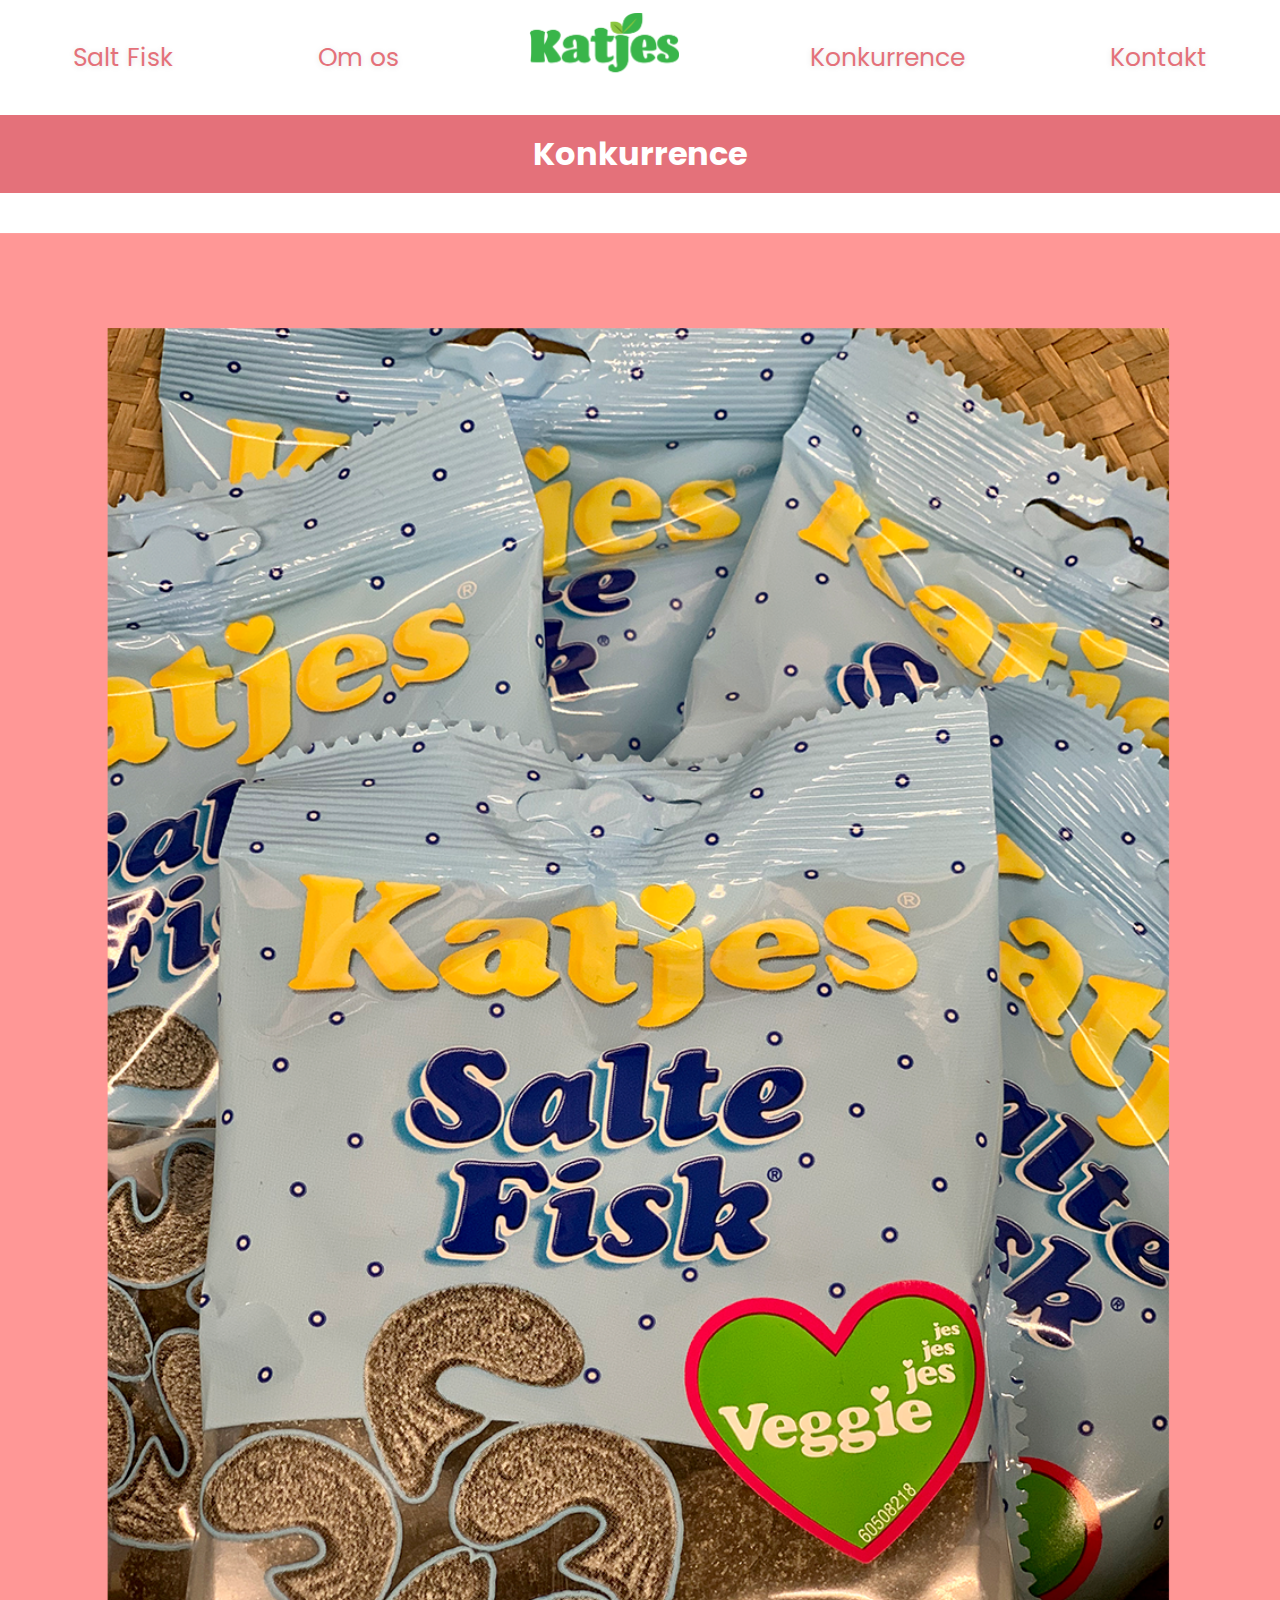
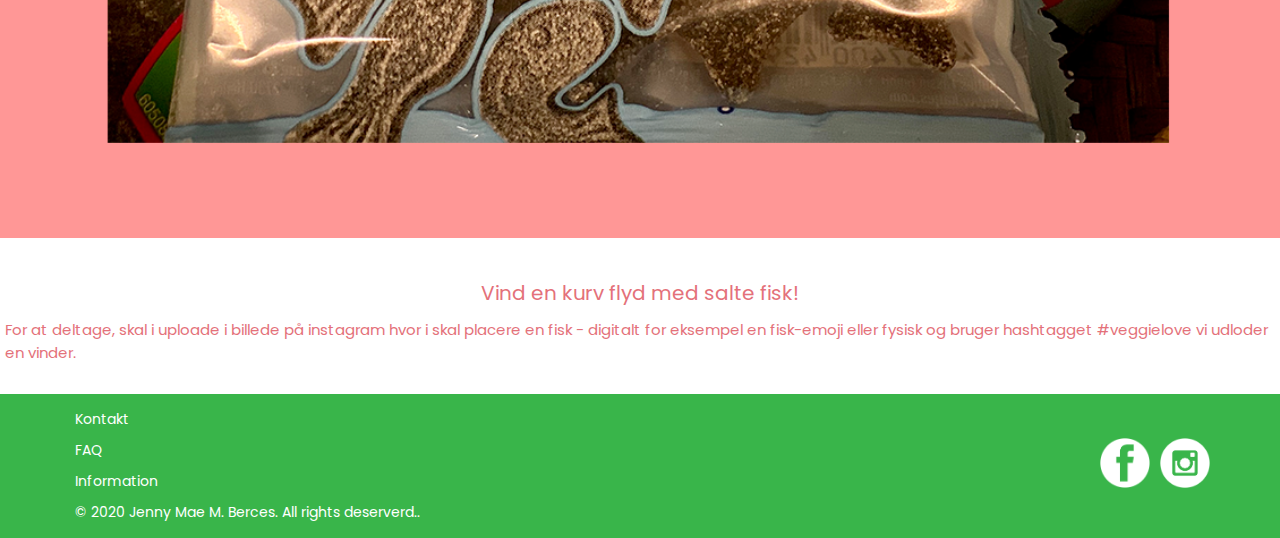
==== konkurrence.html @ 87a2160f "ændring i footer" ====
<!DOCTYPE html>
<html lang="da">
    <head>
        <meta charset="utf-8" />
        <title>Katjes Salt Fisk</title>
        <meta name="author" content="Mae" />
        <meta
            name="description"
            content="KATJES Salte Fisk Den originale lakrids fra Tyskland - salte fisk med salmiak. De er gluten og laktosefri!"
        />
        <meta name="viewport" content="width=device-width, initial-scale=1.0" />
        <link rel="stylesheet" href="/css/style.css" />
         <link
            href="https://fonts.googleapis.com/icon?family=Material+Icons"
            rel="stylesheet"
        />
        <link
            href="https://fonts.googleapis.com/css2?family=Poppins:ital,wght@0,100;0,200;0,300;0,400;0,500;0,600;0,700;0,800;0,900;1,100;1,200;1,300;1,400;1,500;1,600;1,700;1,800;1,900&display=swap"
            rel="stylesheet"
        />
    </head>
     <body>
        <header id="landingHeader">
            <!-- Navigationsmenu -->
            <nav id="menu">
                <a href="#nav-toggle" class="material-icons" id="closeNav">
                    close
                </a>
                <a id="logo" href="/">
                    <img
                        src="images/Katjes-1.png"
                        alt="Katjes Logo"
                    />
                </a>
                <ul id="menuPunkter">
                    <li>
                        <a href="/saltfisk.html"> Salt Fisk</a>
                    </li>
                    <li>
                        <a href="/om%20os.html"> Om os</a>
                    </li>
                    <li id="logoTopDesktop">
                        <a href="/">
                            <img
                                src="images/Katjes-1.png"
                                alt="Katjes Logo"
                            />
                        </a>
                    </li>
                    <li>
                        <a href="/konkurrence.html"> Konkurrence</a>
                    </li>
                    <li>
                        <a href="kontakt.html"> Kontakt</a>
                    </li>
                </ul>
            </nav>
            <a href="#menu" class="material-icons" id="openNav">
                menu
            </a>
            <a id="logoTop" href="/">
                <img
                    src="images/Katjes-1.png"
                    alt="Katjes Logo"
                />
            </a>
        </header>
         <main>
             <section id="indhold">
                <h1 id="contact">Konkurrence</h1>
                <img src="">
                 <img id="Konkurrence" src="/images/konkurrence2.png">
                 <p id="vind">Vind en kurv flyd med salte fisk!</p>
                 <p id= "foratdeltage">
For at deltage, skal i uploade i 
billede på instagram hvor i skal 
placere en fisk - digitalt for 
eksempel en fisk-emoji 
eller fysisk og bruger hashtagget 
#veggielove vi udloder en vinder.
</p>
        </section>
        </main>
         <footer>
            <div class="footer">
                <div id="textfooter">
                    <p>Kontakt</p>
                    <p>FAQ</p>
                    <p>Information</p>
                    <p> &#169; 2020 Jenny Mae M. Berces. All rights deserverd..</p>  
                </div>
                <div id="socialmedie">
                    <a class="icons" href="/">
                        <img src="/images/fb-white-kopi.png" alt="fb" />
                    </a>
                    <a class="icons" href="/">
                        <img src="/images/instagramwhite-kopi.png" alt="instagram" />
                    </a>
                </div>
            </div>
        </footer>
    </body>
</html>
---- css/style.css ----
/***********************************************/
/***************** tekst ***********************/

/*Jeg bruger font-face til at finde fontén på computeren*/
@font-face {
    font-family: 'Poppins', sans-serif;
   @import url('https://fonts.googleapis.com/css2?family=Poppins:ital,wght@0,100;0,200;0,300;0,400;0,500;0,600;0,700;0,800;0,900;1,100;1,200;1,300;1,400;1,500;1,600;1,700;1,800;1,900&display=swap');
}
/*Jeg giver en font til h1, h2 og h3*/
h1,
h2,
h3 {
    font-family: 'Poppins', sans-serif;
    color: white;
}

/*h1 er til banneret på hver side*/
h1 {
    background-color: #e4717a;
    width: 100%;
    text-align: center; /*Centerer teksten*/
    padding: 15px;
    margin: 0;
}

/*Jeg giver en font til body*/
body {
    font-family: 'Poppins', sans-serif;
    margin: 0;
}

/***********************************************/
/***************** Sidelayout ******************/

html {
    height: 100%;
}

body {
    min-height: 100%;
    display: flex;
    flex-direction: column;
}

main {
    flex: 1;
}

* {
    box-sizing: border-box;
}

/***********************************************/
/***************** mobil nav *******************/

/*Jeg bruger flex til at bestemme retningen for min navbar og centerer den derefter*/
#menu {
    /* placering af menu (Gør så vi kan placere navbaren i forhold til browser)*/
    position: fixed;
    top: 0;
    bottom: 0;
    left: -100%;
    width: 100%;
    background-color: white;
    padding-top: 60px;
    display: flex;
    flex-direction: column;
    align-items: center;
    /* vi løfter menuen over andet content*/
    z-index: 5;
    /* menubaren animeres ind*/
    transition: left 0.3s linear;

}

/*Denne style bliver brugt når der er #menu i url'en. Det bruger vi til at vise navbaren, når vi trykker på "åben navbar" ikonet*/
#menu:target {
    left: 0;
}

/*Jeg fjerner punkterne fra listen*/
#menuPunkter {
    list-style: none;
    padding: 0;
    margin-top: 30px;
    color: #e4717a;
    text-decoration: none;
    /*Flex bruges til at ligge links under hinanden og centere dem*/
    display: flex;
    flex-direction: column;
    align-items: center;
}

/*Jeg adskiller mine menupunkter lidt*/
#menuPunkter a {
    font-size: 25px;
    font-family: 'Poppins', sans-serif;
    display: block;
    margin: 10px;
    padding: 10px;
    /*Jeg fjerner stregen og ændre farven*/
    color: #e4717a;
    text-decoration: none;
    text-shadow: 0px 1px 6px #0000001d;
}

/***********************************************/
/************ mobil nav knapper ****************/

#closeNav,
#openNav {
    /*Gør så vi kan placere krydset i navbaren som vi vil*/
    position: absolute;
    top: 30px;
    text-decoration: none;
    font-size: 45px;
    color: black;
    
}

/*knapper til åben og luk af navbar*/
#closeNav {
    right: 40px;
   
}
#openNav {
    right: 40px;

}

/***********************************************/
/************ mobil nav logo *******************/

/*logoet i navbaren*/
#logo {
    width: 60%;
    display: block;
}

/*Jeg giver logoet 100% af forældrens 60%*/
#logo img {
    width: 100%;

}

/***********************************************/
/*************** mobil topbar ******************/

header {
    display: flex;
    justify-content: flex-start;
    background-color: white;
}

/*Tilpasning af logo i toppen på mobil*/
#logoTop,
#logoTopDesktop {
    /*Fordi der er et link sætter vi display block for at kunne bruge margin og width*/
    display: block;
    width: 45%;
    background-color: white;
    max-width: 200px;
    padding: 15px;
    margin: 5px;
    
}

#logoTop img,
#logoTopDesktop img {
    width: 100%;
}

#menuPunkter #logoTopDesktop {
    display: none;
}
/***********************************************/
/********* stylesheet for Om os **************/
. Værdier{
    display: flex;
    justify-content: space-around;
    width: 100%;
}
#værdierne{
    width: 100%;
    display: flex;
    align-items: center;
    flex-direction: column;
    justify-content: center;
    
}

#omos{
     display: flex;
    justify-content: center;
    font-size: 20px;
    color: #e4717a;
    margin-bottom: 30px;
}

/***********************************************/
/********* stylesheet for kontakt **************/

input[type="text"],
select,
textarea {
    width: 100%;
    padding: 12px;
    border: 1px solid #ccc;
    border-radius: 4px; /* Rounded borders */
    box-sizing: border-box; /* Make sure that padding and width stays in place */
    margin-top: 6px; /* Add a top margin */
    margin-bottom: 16px; /* Bottom margin */
    resize: vertical; /* Allow the user to vertically resize the textarea (not horizontally) */
    border-color: #39b54a;

}

#indhold {
    display: flex;
    flex-direction: column;
    align-items: center;
}
/* Style the submit button with a specific background color etc */
#contactButton {
    background-color: #e4717a;
    color: black;
    padding: 12px 20px;
    border: none;
    border-radius: 4px;
    cursor: pointer;
    margin-bottom: 10px;
}
#form {
    display: flex;
    flex-direction: column;
    align-items: center;
    width: 200px;
    margin-top: 40px;
}
label {
    color: black;
}

/***********************************************/
/************ mobil Landingpage ****************/

/*Jeg laver css specifikt til headeren på vores landingpage*/
#landingHeader {
    height: 115px;
}

#landingHeader #logoTop {
    /*Logoet ligges ud over header (en del af det ønskede design)*/
    position: absolute;  
}

#Saltefisk{
    width: 100%;
}
#mainlanding{
    position:relative;
    
}
#læsmere{
    position: absolute;
    bottom: 40px;
    left: 25%;
    color: white;
    font-size: 20px;
    width: 50%;
    text-align: center;
}
#deltageher{
    display: flex;
    color: #e4717a;
    justify-content: center;
    font-size: 20px;
    margin-bottom: 75px;
}

#landingpagekonkurrence{
    display: flex;
justify-content: center;
    font-size: 30px;
    color: #e4717a;
    margin-bottom: 30px;
        
}
#Vindkurv{
    display: flex;
    justify-content: center;
    font-size: 20px;
    color: #e4717a;
    margin-bottom: 30px;
}
/***********************************************/
/********** stylesheet for konkurrence **************/
#Konkurrence{
    width: 100%;
    margin-top: 40px;
    
}

#vind{
    margin-top: 40px;
    font-size: 20px;
    color: #e4717a;
}

#foratdeltage{
    display: flex;
    justify-content: center;
    font-size: 15px;
    color: #e4717a;
    margin-bottom: 30px;
}
/***********************************************/
/********** stylesheet for Salt fisk ***************/
#omos{
    width: 100%;
    margin-bottom: 30px;
}
#omsaltefisk{
    display: flex;
    justify-content: center;
    font-size: px;
    color: #e4717a;
    margin-bottom: 30px;
}
/***********************************************/
/********** stylesheet for footer **************/
.footer {
    background-color: #39b54a;
    padding: 10px 20px;
    text-align: left;
    background-size: 100%;
    justify-content: space-between;
    display: flex;
}

#textfooter {
    display: flex;
    flex-direction: column;
    color: white;
}

#socialmedie {
    display: flex;
    align-items: center;
}
.icons {
    width: 50px;
    display: block;
    margin-left: 10px;
}
.icons img {
    width: 100%;
}
p {
    margin: 5px;
    font-size: 14px;
}


/***********************************************/
/********* mediaquery til tablet ***************/

@media only screen and (min-width: 700px) {
   /*Jeg tilpasser landingpage til tablet*/
    #landingMain .subpages {
        flex-direction: row;
        justify-content: space-around;
        align-content: center;
        flex-wrap: wrap;
    }

    #landingMain .subpage {
        width: 40%;
        margin: 20px;
    }

    #landingMain .subpage:last-child {
        width: 90%;
    }

    #landingMain .subpages a {
        width: 100%;
    }

    .footer {
        padding-left: 70px;
        padding-right: 70px;
    }
    
       /*Jeg tilpasser kontakt til tablet*/
    input[type="text"],
select,
textarea {
    width: 200%;
    padding: 12px;
    border: 1px solid #ccc;
    border-radius: 4px; /* Rounded borders */
    box-sizing: border-box; /* Make sure that padding and width stays in place */
    margin-top: 6px; /* Add a top margin */
    margin-bottom: 16px; /* Bottom margin */
    resize: vertical; /* Allow the user to vertically resize the textarea (not horizontally) */
    border-color: #39b54a;
}

#indhold {
    display: flex;
    flex-direction: column;
    align-items: center;
}
/* Style the submit button with a specific background color etc */
#contactButton {
    background-color: #e4717a;
    color: black;
    padding: 12px 20px;
    border: none;
    border-radius: 4px;
    cursor: pointer;
    margin-bottom: 10px;
}
#form {
    display: flex;
    flex-direction: column;
    align-items: center;
    width: 150px;
    margin-top: 40px;
}
label {
    color: black;
}
    
    
    
    
}

/***********************************************/
/********* mediaquery til web ******************/

@media only screen and (min-width: 1200px) {
    /*Jeg tilpasser naven til tablet*/
    #closeNav,
    #openNav,
    #logo,
    #logoTop {
        /*Disse funktioner vil vi ikke vise*/
        display: none;
    }
    
    #menuPunkter #logoTopDesktop {
        display: block;
        padding: 0;
        width: 150px;
       
    }

    #menuPunkter #logoTopDesktop a {
        display: block;
        margin: 0;
        padding: 0;
    }

    #menu {
        position: relative;
        left: 0;
        padding: 0;
        height: 100%;
    }

    #menuPunkter {
        width: 100%;
        height: 100%;
        align-items: center;
        justify-content: space-around;
        flex-direction: row;
        margin: 0;
    }

    #menuPunkter a {
        color: #e4717a;
    }
    
    /*Jeg tilpasser footer til web*/

    #socialmedie {
        padding-left: 250px;
    }

   /*Jeg tilpasser kontakt til web*/
    input[type="text"],
select,
textarea {
    width: 200%;
    padding: 12px;
    border: 1px solid #ccc;
    border-radius: 4px; /* Rounded borders */
    box-sizing: border-box; /* Make sure that padding and width stays in place */
    margin-top: 6px; /* Add a top margin */
    margin-bottom: 16px; /* Bottom margin */
    resize: vertical; /* Allow the user to vertically resize the textarea (not horizontally) */
    border-color: #39b54a;
}

#indhold {
    display: flex;
    flex-direction: column;
    align-items: center;
}
/* Style the submit button with a specific background color etc */
#contactButton {
    background-color: #e4717a;
    color: black;
    padding: 12px 20px;
    border: none;
    border-radius: 4px;
    cursor: pointer;
    margin-bottom: 10px;
}
#form {
    display: flex;
    flex-direction: column;
    align-items: center;
    width: 150px;
    margin-top: 40px;
}
label {
    color: black;
}
    
}
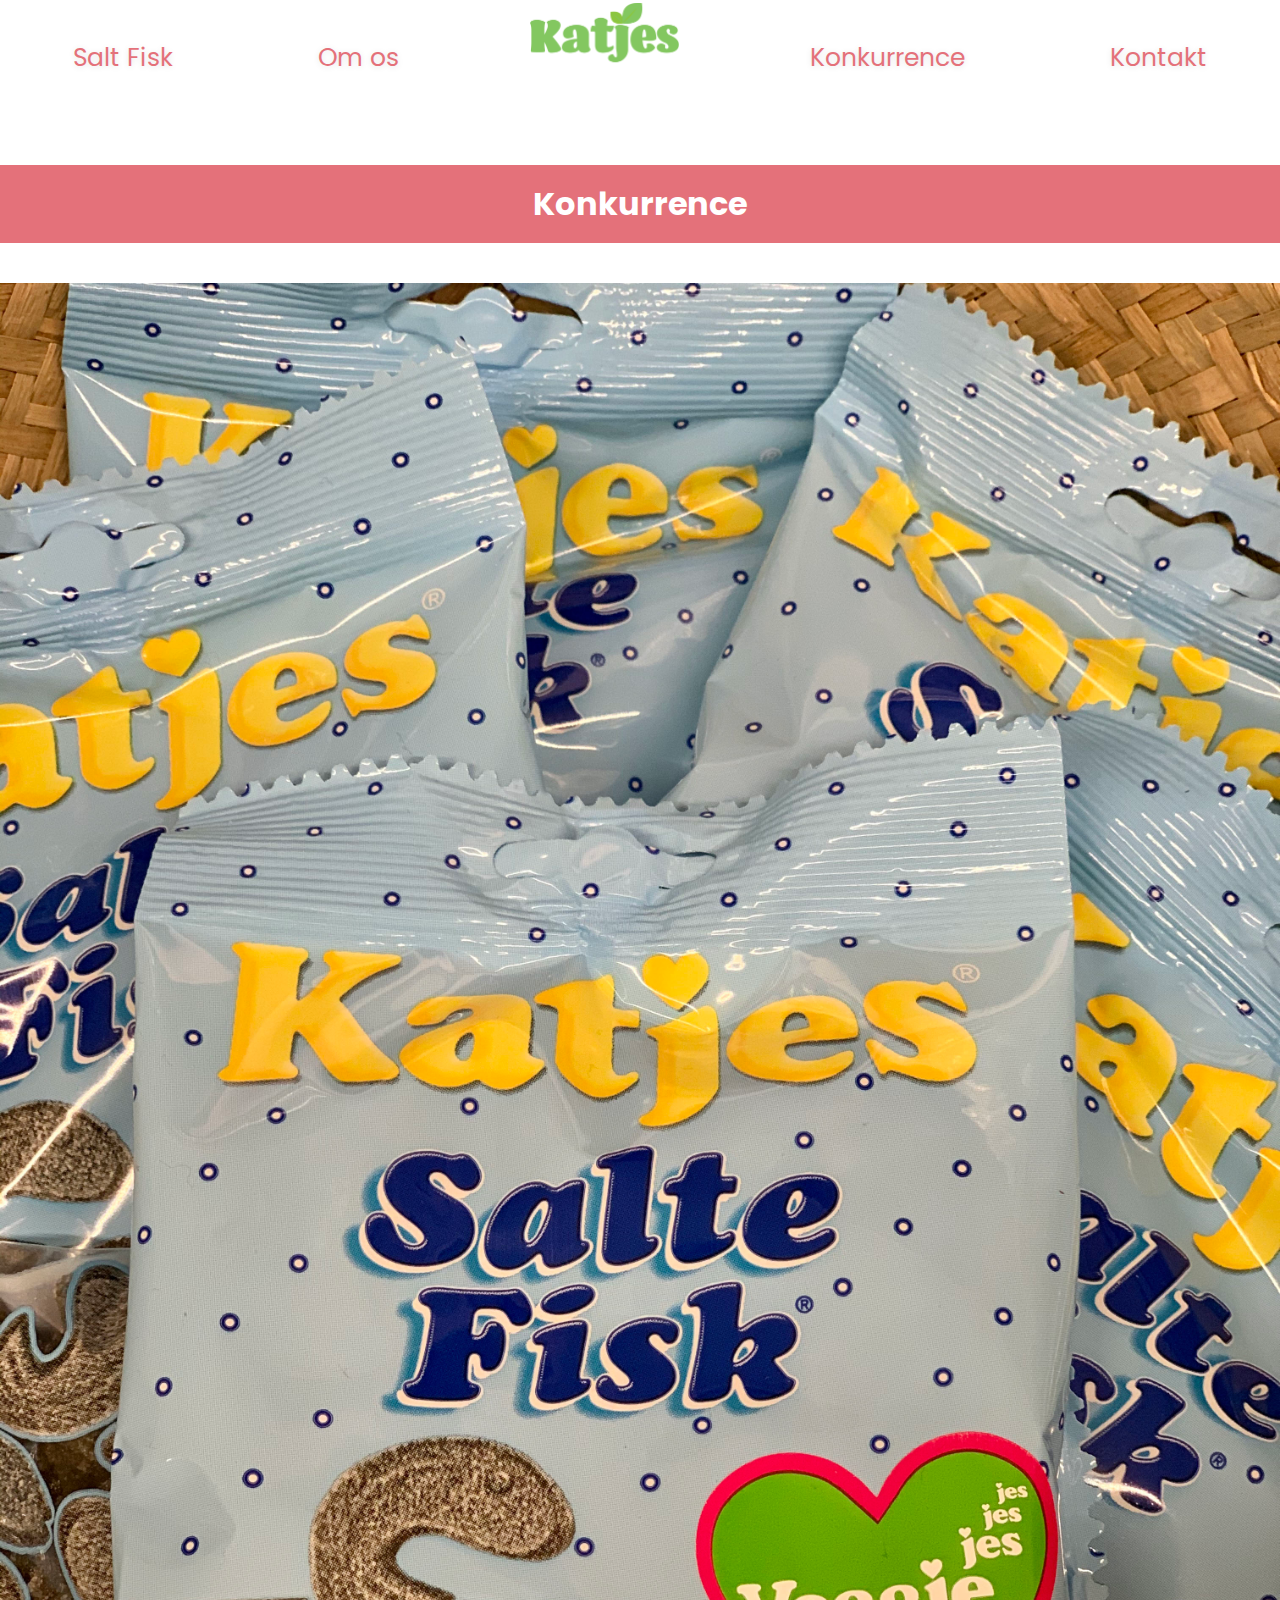
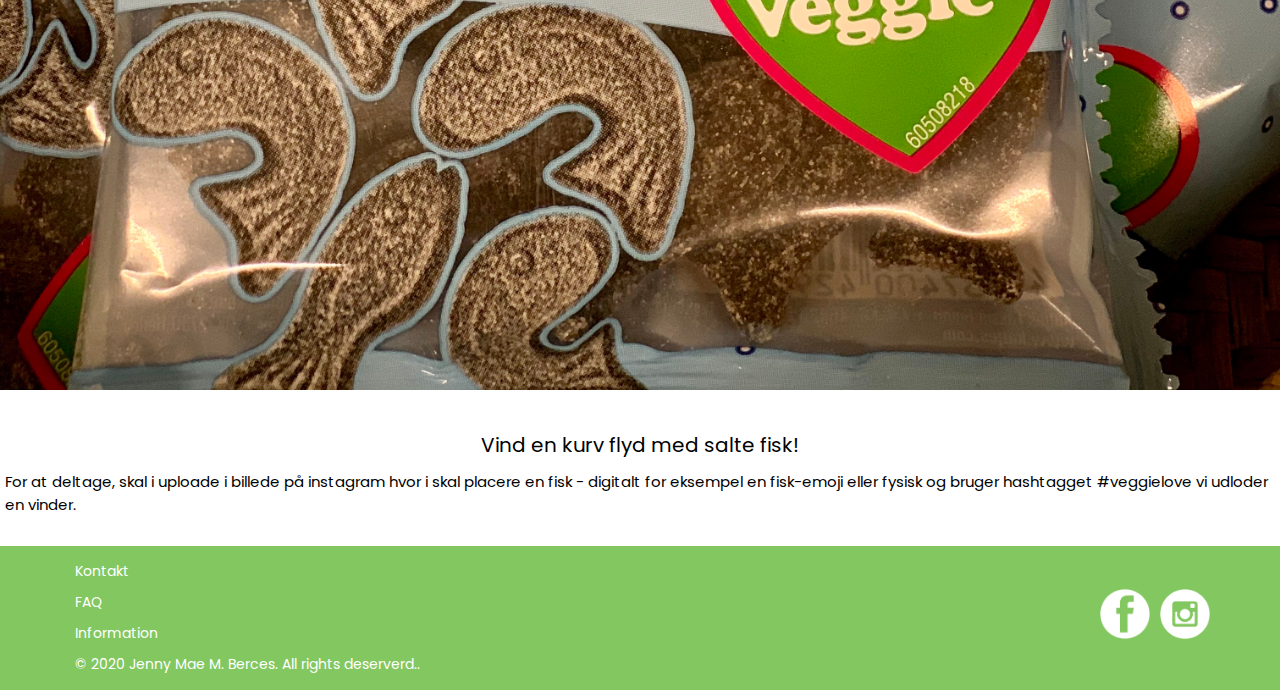
==== commit 2f363db5: "Image og footer skiftet farve" ====
--- a/konkurrence.html
+++ b/konkurrence.html
@@ -28,7 +28,7 @@
                 </a>
                 <a id="logo" href="/">
                     <img
-                        src="images/Katjes-1.png"
+                        src="images/Katjes-2.png"
                         alt="Katjes Logo"
                     />
                 </a>
@@ -42,7 +42,7 @@
                     <li id="logoTopDesktop">
                         <a href="/">
                             <img
-                                src="images/Katjes-1.png"
+                                src="images/Katjes-2.png"
                                 alt="Katjes Logo"
                             />
                         </a>
@@ -60,7 +60,7 @@
             </a>
             <a id="logoTop" href="/">
                 <img
-                    src="images/Katjes-1.png"
+                    src="images/Katjes-2.png"
                     alt="Katjes Logo"
                 />
             </a>
@@ -69,7 +69,7 @@
              <section id="indhold">
                 <h1 id="contact">Konkurrence</h1>
                 <img src="">
-                 <img id="Konkurrence" src="/images/konkurrence2.png">
+                 <img id="Konkurrence" src="/images/IMG_2195.jpg">
                  <p id="vind">Vind en kurv flyd med salte fisk!</p>
                  <p id= "foratdeltage">
 For at deltage, skal i uploade i 
--- a/css/style.css
+++ b/css/style.css
@@ -180,7 +180,7 @@
     justify-content: space-around;
     width: 100%;
 }
-#værdierne{
+#værdierne img{
     width: 100%;
     display: flex;
     align-items: center;
@@ -193,7 +193,7 @@
      display: flex;
     justify-content: center;
     font-size: 20px;
-    color: #e4717a;
+    color: black;
     margin-bottom: 30px;
 }
 
@@ -211,7 +211,7 @@
     margin-top: 6px; /* Add a top margin */
     margin-bottom: 16px; /* Bottom margin */
     resize: vertical; /* Allow the user to vertically resize the textarea (not horizontally) */
-    border-color: #39b54a;
+    border-color: #83c760;
 
 }
 
@@ -223,7 +223,7 @@
 /* Style the submit button with a specific background color etc */
 #contactButton {
     background-color: #e4717a;
-    color: black;
+    color: white;
     padding: 12px 20px;
     border: none;
     border-radius: 4px;
@@ -254,7 +254,7 @@
     position: absolute;  
 }
 
-#Saltefisk{
+#Saltefiskmobil{
     width: 100%;
 }
 #mainlanding{
@@ -272,17 +272,18 @@
 }
 #deltageher{
     display: flex;
-    color: #e4717a;
+    color: black;
     justify-content: center;
     font-size: 20px;
     margin-bottom: 75px;
+    
 }
 
 #landingpagekonkurrence{
     display: flex;
 justify-content: center;
     font-size: 30px;
-    color: #e4717a;
+    color: black;
     margin-bottom: 30px;
         
 }
@@ -290,9 +291,13 @@
     display: flex;
     justify-content: center;
     font-size: 20px;
-    color: #e4717a;
+    color: black;
     margin-bottom: 30px;
 }
+#saltefiskweb{
+       display: none;
+    } 
+
 /***********************************************/
 /********** stylesheet for konkurrence **************/
 #Konkurrence{
@@ -304,14 +309,14 @@
 #vind{
     margin-top: 40px;
     font-size: 20px;
-    color: #e4717a;
+    color: black;
 }
 
 #foratdeltage{
     display: flex;
     justify-content: center;
     font-size: 15px;
-    color: #e4717a;
+    color: black;
     margin-bottom: 30px;
 }
 /***********************************************/
@@ -324,13 +329,13 @@
     display: flex;
     justify-content: center;
     font-size: px;
-    color: #e4717a;
+    color: black;
     margin-bottom: 30px;
 }
 /***********************************************/
 /********** stylesheet for footer **************/
 .footer {
-    background-color: #39b54a;
+    background-color: #83c760;
     padding: 10px 20px;
     text-align: left;
     background-size: 100%;
@@ -411,6 +416,16 @@
     display: flex;
     flex-direction: column;
     align-items: center;
+    
+}
+    
+/*h1 er til banneret på hver side*/
+h1 {
+    background-color: #e4717a;
+    width: 100%;
+    text-align: center; /*Centerer teksten*/
+    padding: 15px;
+    margin-top: 50px;
 }
 /* Style the submit button with a specific background color etc */
 #contactButton {
@@ -433,7 +448,9 @@
     color: black;
 }
     
-    
+   #saltefiskweb{
+       display: none;
+    } 
     
     
 }
@@ -502,7 +519,7 @@
     margin-top: 6px; /* Add a top margin */
     margin-bottom: 16px; /* Bottom margin */
     resize: vertical; /* Allow the user to vertically resize the textarea (not horizontally) */
-    border-color: #39b54a;
+    border-color: #83c760;
 }
 
 #indhold {
@@ -513,7 +530,7 @@
 /* Style the submit button with a specific background color etc */
 #contactButton {
     background-color: #e4717a;
-    color: black;
+    color: white;
     padding: 12px 20px;
     border: none;
     border-radius: 4px;
@@ -530,5 +547,23 @@
 label {
     color: black;
 }
-    
+    /* Jeg tipasse landpage img ind*/
+    #Saltefiskmobil{
+        display: none; 
+    }
+    
+    #saltefiskweb{
+        display: flex;
+        width: 100%;
+        margin-top: 50px;
+    }
+    
+    
+#logoTop img,
+#logoTopDesktop img {
+    width: 100%;
+    margin-bottom: 50px;
+    margin-top: 30px;
+}
+
 }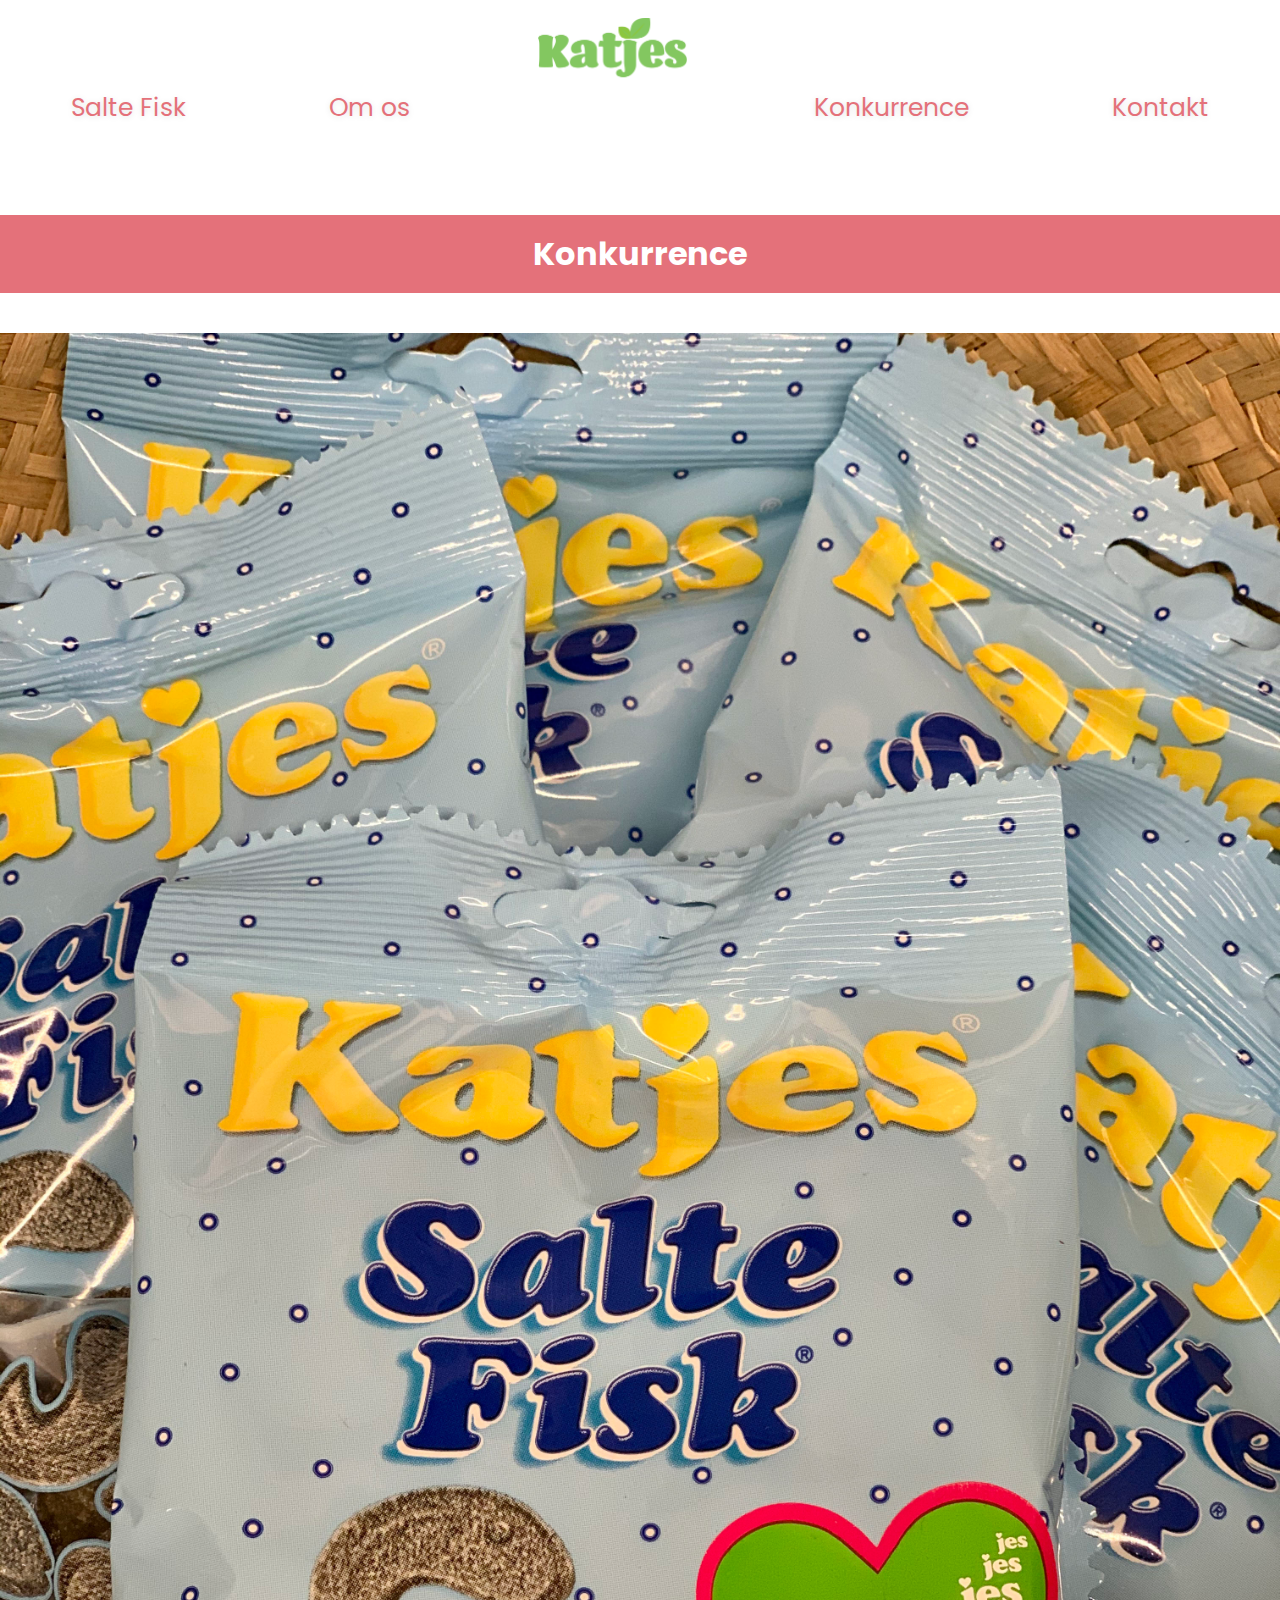
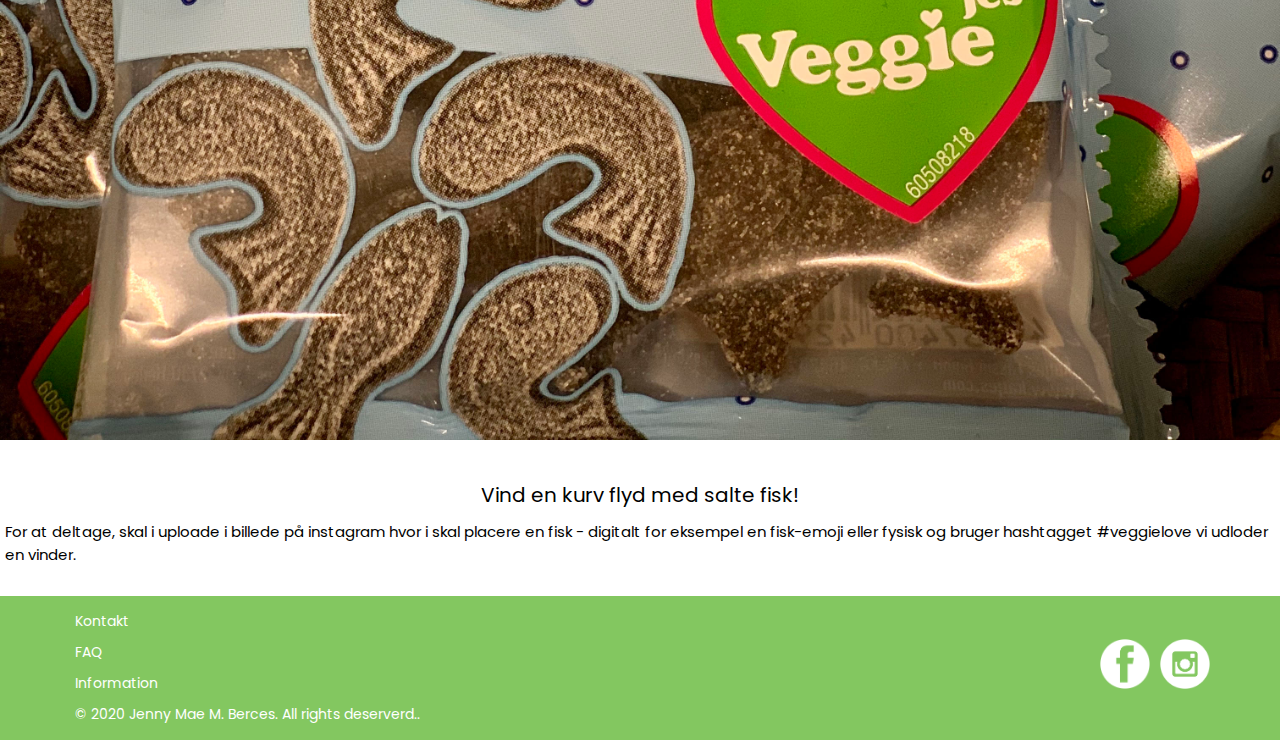
==== commit ac81b7e4: "opdate" ====
--- a/konkurrence.html
+++ b/konkurrence.html
@@ -34,7 +34,7 @@
                 </a>
                 <ul id="menuPunkter">
                     <li>
-                        <a href="/saltfisk.html"> Salt Fisk</a>
+                        <a href="/saltefisk.html"> Salte Fisk</a>
                     </li>
                     <li>
                         <a href="/om%20os.html"> Om os</a>
--- a/css/style.css
+++ b/css/style.css
@@ -452,7 +452,10 @@
        display: none;
     } 
     
-    
+    h1{
+        margin-top: 50px;
+
+    }
 }
 
 /***********************************************/
@@ -494,7 +497,7 @@
         align-items: center;
         justify-content: space-around;
         flex-direction: row;
-        margin: 0;
+        margin-top: 50px;
     }
 
     #menuPunkter a {
@@ -555,15 +558,41 @@
     #saltefiskweb{
         display: flex;
         width: 100%;
-        margin-top: 50px;
-    }
-    
-    
+        margin-top: 100px;
+    }
+    
+    h1{
+        margin-top: 100px;
+        text-align: center;
+}
 #logoTop img,
 #logoTopDesktop img {
     width: 100%;
-    margin-bottom: 50px;
-    margin-top: 30px;
-}
-
+    margin-bottom: 100px;
+    margin-top: 10px;
+    align-content: center;
+
+}
+    /*Jeg tilpasse saltefisk img og teskt ind*/
+     #omos{
+        display: block;
+        width: 38%;
+    }
+
+    #omsaltefisk {
+        width: 40%;
+       
+    }
+
+    #omos{
+        background-image: none;
+        justify-content: space-around;
+        align-items: flex-start;
+        max-width: 1200px;
+        width: 70%;
+    }
+
+    #saltefiske {
+        align-items: center;
+    }
 }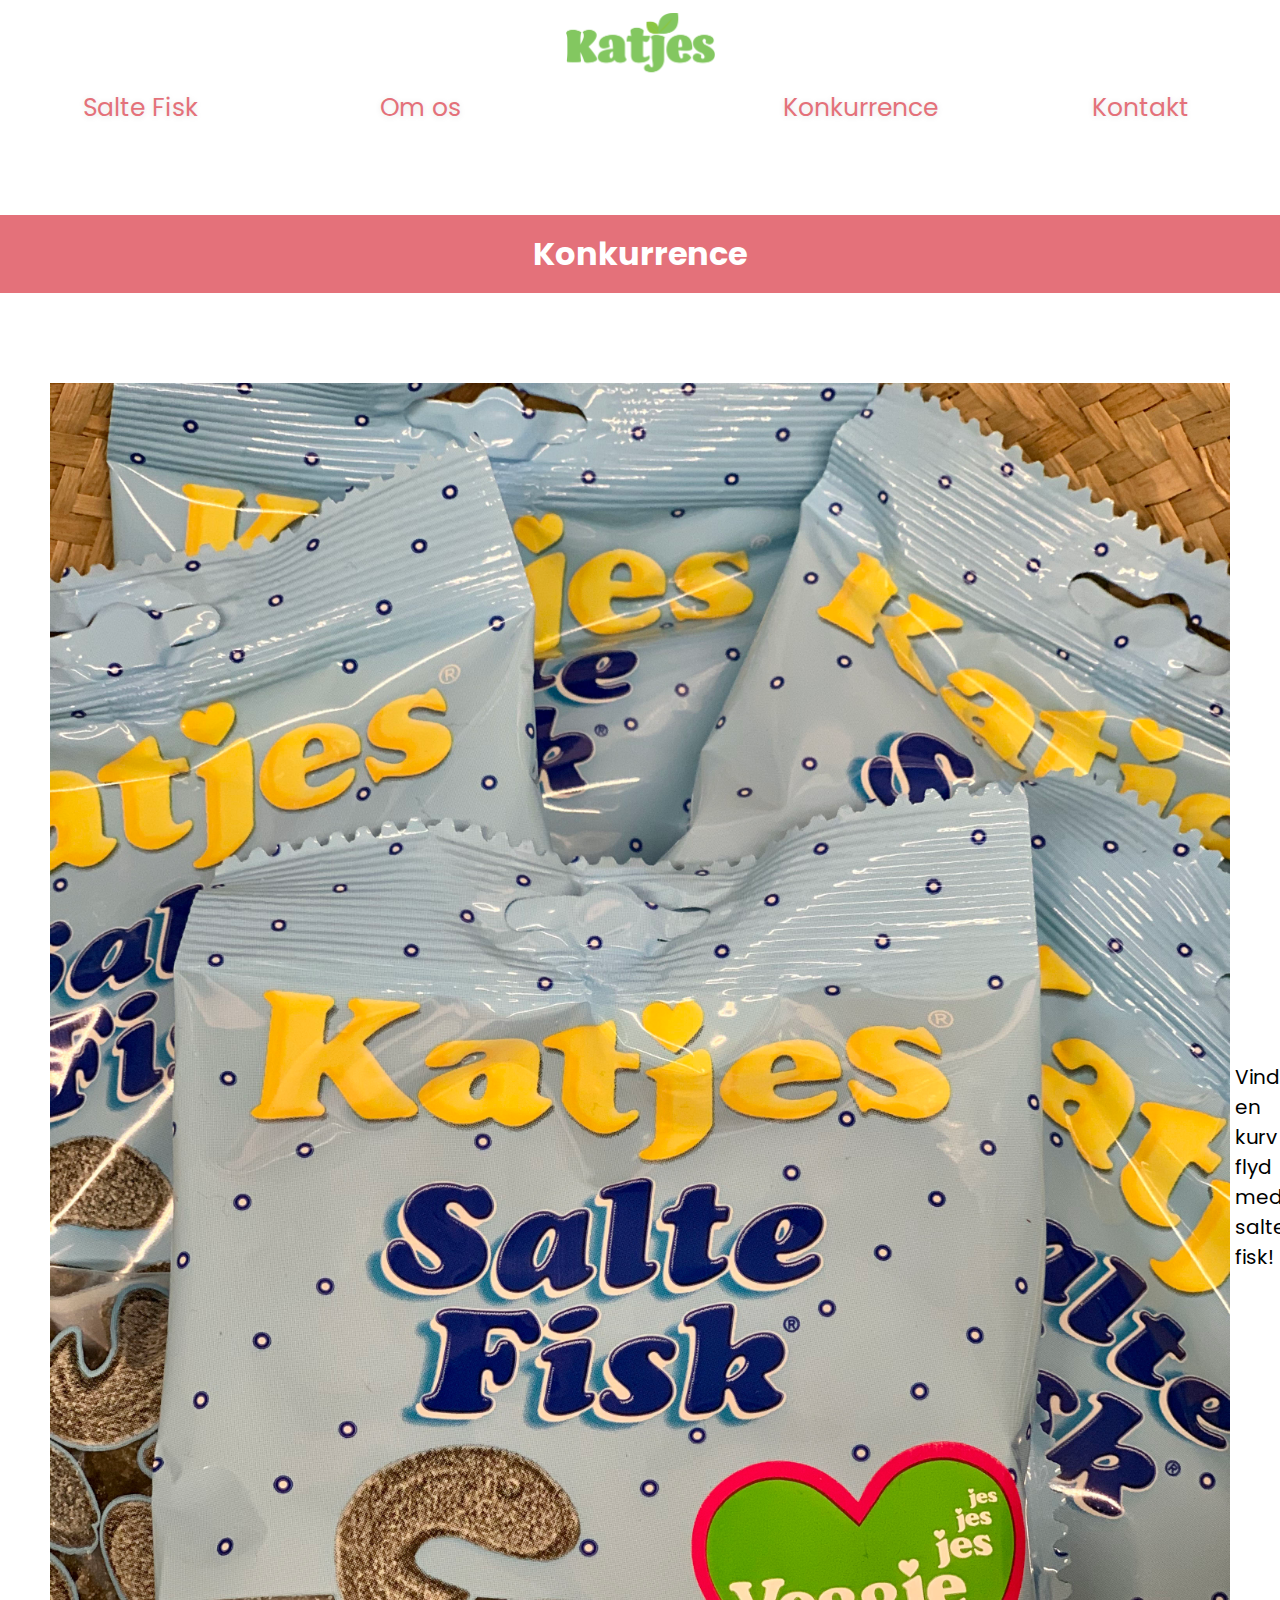
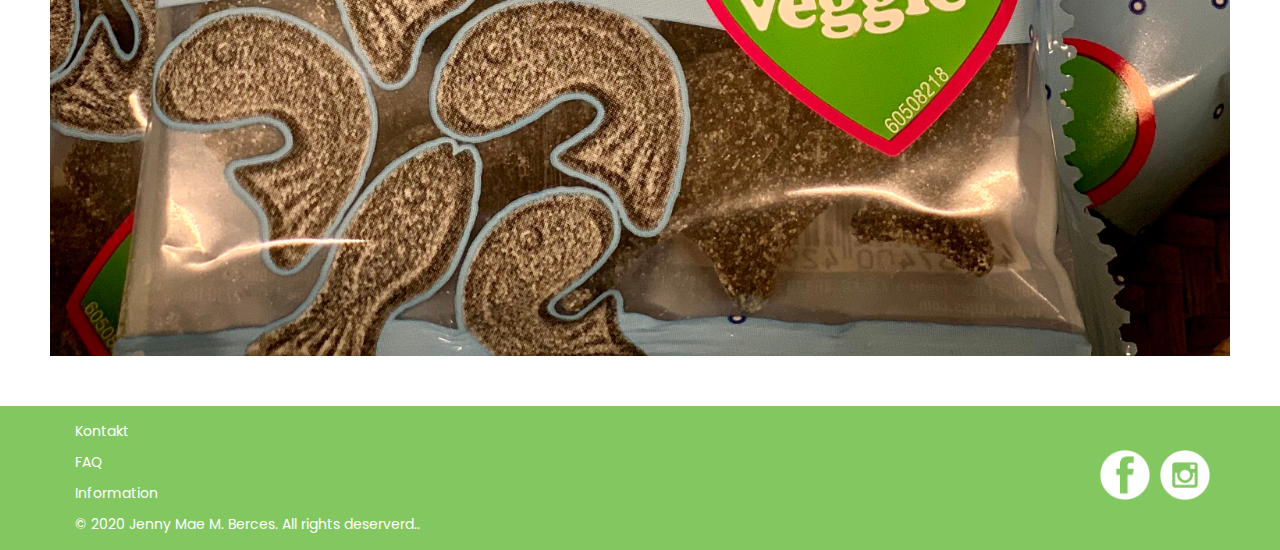
==== commit 5bffd4a7: "tilpasse salte fisk til web" ====
--- a/konkurrence.html
+++ b/konkurrence.html
@@ -20,7 +20,7 @@
         />
     </head>
      <body>
-        <header id="landingHeader">
+         <header id="landingHeader">
             <!-- Navigationsmenu -->
             <nav id="menu">
                 <a href="#nav-toggle" class="material-icons" id="closeNav">
@@ -33,10 +33,11 @@
                     />
                 </a>
                 <ul id="menuPunkter">
-                    <li>
+                    
+                    <li class="navlink">
                         <a href="/saltefisk.html"> Salte Fisk</a>
                     </li>
-                    <li>
+                    <li class="navlink">
                         <a href="/om%20os.html"> Om os</a>
                     </li>
                     <li id="logoTopDesktop">
@@ -47,10 +48,10 @@
                             />
                         </a>
                     </li>
-                    <li>
-                        <a href="/konkurrence.html"> Konkurrence</a>
+                    <li class="navlink">
+                        <a href="konkurrence.html"> Konkurrence</a>
                     </li>
-                    <li>
+                    <li class="navlink">
                         <a href="kontakt.html"> Kontakt</a>
                     </li>
                 </ul>
@@ -66,9 +67,10 @@
             </a>
         </header>
          <main>
-             <section id="indhold">
+        
                 <h1 id="contact">Konkurrence</h1>
-                <img src="">
+                 
+           <section id="indhold">
                  <img id="Konkurrence" src="/images/IMG_2195.jpg">
                  <p id="vind">Vind en kurv flyd med salte fisk!</p>
                  <p id= "foratdeltage">
--- a/css/style.css
+++ b/css/style.css
@@ -102,8 +102,14 @@
     color: #e4717a;
     text-decoration: none;
     text-shadow: 0px 1px 6px #0000001d;
-}
-
+    
+}
+.navlink{
+    flex: 1;
+    display: flex;
+    justify-content: center;
+    
+}
 /***********************************************/
 /************ mobil nav knapper ****************/
 
@@ -414,7 +420,6 @@
 
 #indhold {
     display: flex;
-    flex-direction: column;
     align-items: center;
     
 }
@@ -462,7 +467,7 @@
 /********* mediaquery til web ******************/
 
 @media only screen and (min-width: 1200px) {
-    /*Jeg tilpasser naven til tablet*/
+    /*Jeg tilpasser naven til web*/
     #closeNav,
     #openNav,
     #logo,
@@ -527,8 +532,11 @@
 
 #indhold {
     display: flex;
-    flex-direction: column;
-    align-items: center;
+    flex-direction: row;
+    align-items: center;
+    justify-content: space-around;
+    padding: 50px 50px;
+ 
 }
 /* Style the submit button with a specific background color etc */
 #contactButton {
@@ -569,16 +577,10 @@
 #logoTopDesktop img {
     width: 100%;
     margin-bottom: 100px;
-    margin-top: 10px;
-    align-content: center;
+    text-align: center;
 
 }
     /*Jeg tilpasse saltefisk img og teskt ind*/
-     #omos{
-        display: block;
-        width: 38%;
-    }
-
     #omsaltefisk {
         width: 40%;
        
@@ -588,11 +590,20 @@
         background-image: none;
         justify-content: space-around;
         align-items: flex-start;
-        max-width: 1200px;
-        width: 70%;
+        max-width: 1000px;
+        width: 50%;
     }
 
     #saltefiske {
         align-items: center;
     }
+    
+    /* Jeg tilpasse om os ind*/
+    #værdierne{
+    display: flex;
+        flex-direction: row;
+    }
+    #indholdomværdier{
+        
+    }
 }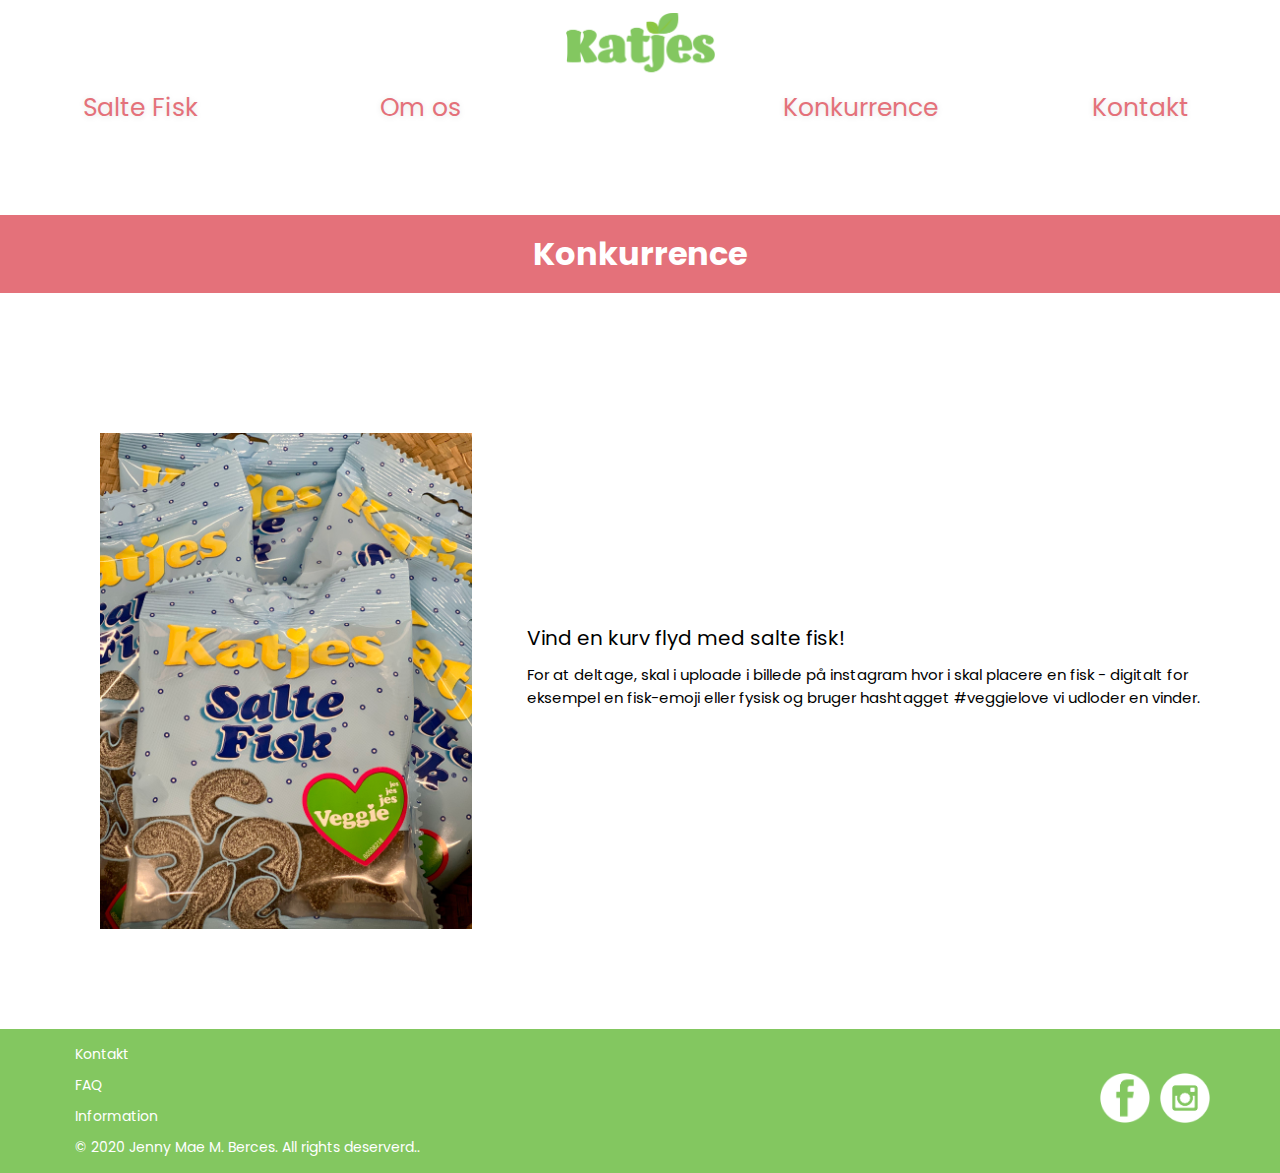
==== commit 74a1626e: "Finish touch" ====
--- a/konkurrence.html
+++ b/konkurrence.html
@@ -72,6 +72,7 @@
                  
            <section id="indhold">
                  <img id="Konkurrence" src="/images/IMG_2195.jpg">
+               <div id="textkonkurrence">
                  <p id="vind">Vind en kurv flyd med salte fisk!</p>
                  <p id= "foratdeltage">
 For at deltage, skal i uploade i 
@@ -81,6 +82,7 @@
 eller fysisk og bruger hashtagget 
 #veggielove vi udloder en vinder.
 </p>
+    </div>           
         </section>
         </main>
          <footer>
--- a/css/style.css
+++ b/css/style.css
@@ -338,6 +338,8 @@
     color: black;
     margin-bottom: 30px;
 }
+
+
 /***********************************************/
 /********** stylesheet for footer **************/
 .footer {
@@ -602,8 +604,29 @@
     #værdierne{
     display: flex;
         flex-direction: row;
-    }
+        width: 33%;
+       
+    }
+    
     #indholdomværdier{
         
     }
+    
+    /*Jeg tilpasser konkurrence ind*/
+    #Konkurrence{
+        display: flex;
+    flex-direction: row;
+    align-items: center;
+    justify-content: space-around;
+    padding: 50px 50px;
+ 
+    }
+    #Konkurrence{
+        width: 40%
+}
+    #textkonkurrence{
+        display: flex;
+        flex-direction: column;
+    }
+    
 }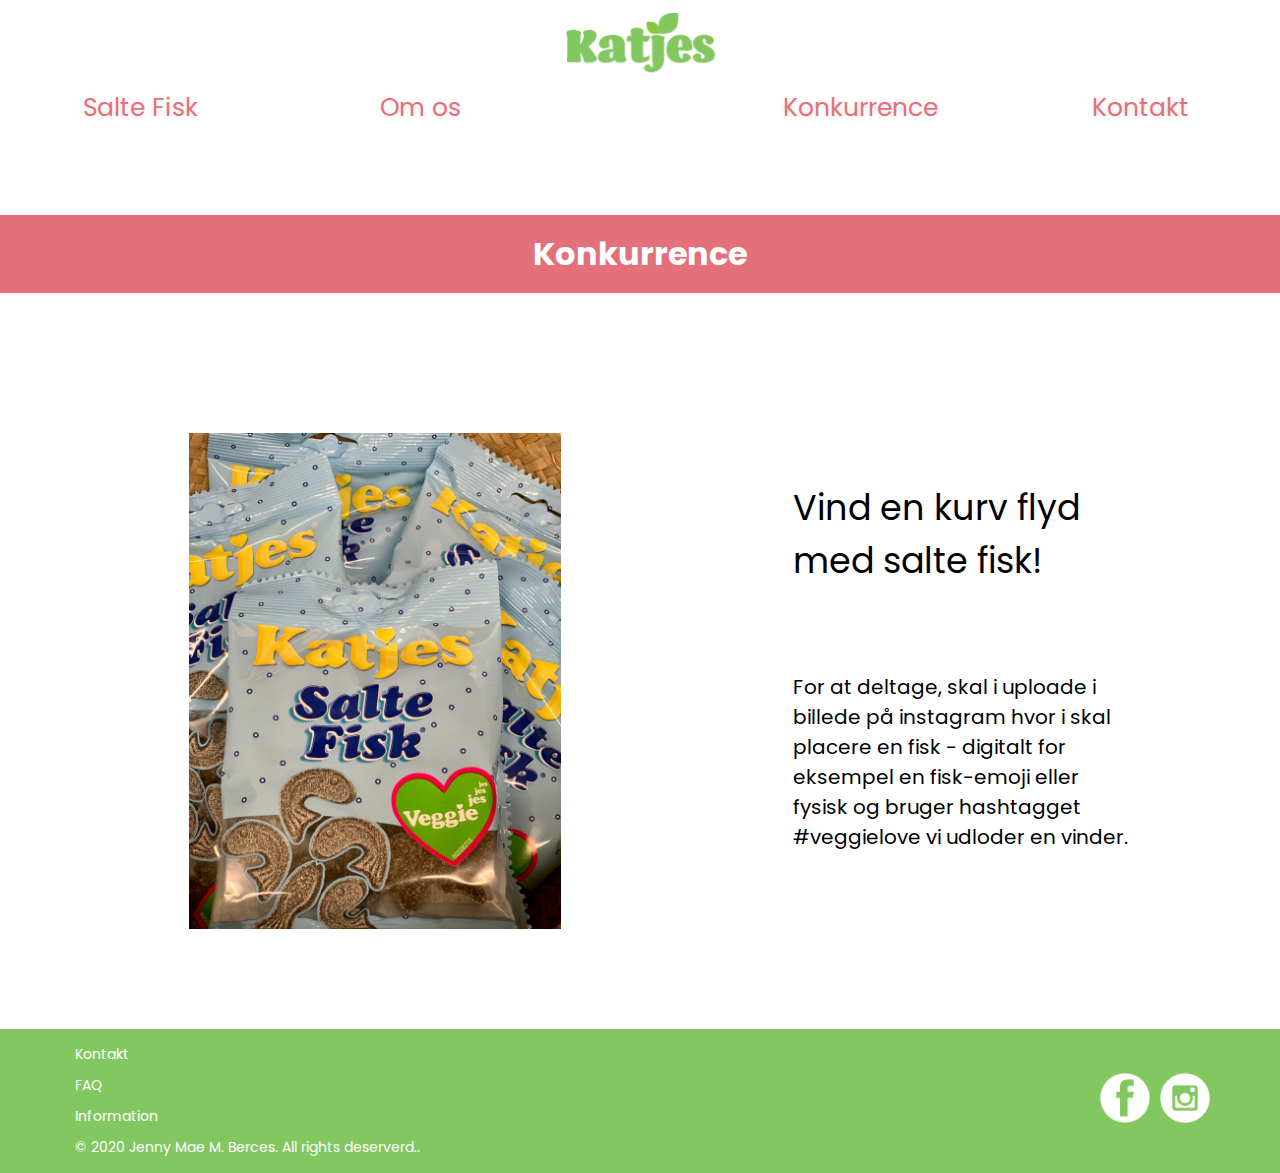
==== commit 4a7c6eea: "Done" ====
--- a/konkurrence.html
+++ b/konkurrence.html
@@ -94,10 +94,10 @@
                     <p> &#169; 2020 Jenny Mae M. Berces. All rights deserverd..</p>  
                 </div>
                 <div id="socialmedie">
-                    <a class="icons" href="/">
+                    <a class="icons" href=""https://www.facebook.com/Katjes/>
                         <img src="/images/fb-white-kopi.png" alt="fb" />
                     </a>
-                    <a class="icons" href="/">
+                    <a class="icons" href="https://www.instagram.com/katjes_official/?hl=da">
                         <img src="/images/instagramwhite-kopi.png" alt="instagram" />
                     </a>
                 </div>
--- a/css/style.css
+++ b/css/style.css
@@ -181,22 +181,30 @@
 }
 /***********************************************/
 /********* stylesheet for Om os **************/
-. Værdier{
-    display: flex;
+.Værdier{
+    display: flex;
+    flex-direction: column;
     justify-content: space-around;
     width: 100%;
 }
-#værdierne img{
-    width: 100%;
-    display: flex;
-    align-items: center;
-    flex-direction: column;
-    justify-content: center;
-    
-}
-
-#omos{
+.Værdier img{
+    width: 100%;
+    display: flex;
+    align-items: center;
+    flex-direction: column;
+    justify-content: center;
+    
+}
+
+#Omos{
      display: flex;
+    justify-content: center;
+    font-size: 20px;
+    color: black;
+    margin-bottom: 30px;
+}
+#Omos2{
+    display: flex;
     justify-content: center;
     font-size: 20px;
     color: black;
@@ -338,7 +346,13 @@
     color: black;
     margin-bottom: 30px;
 }
-
+#ingredienser{
+    display: flex;
+    justify-content: center;
+    font-size: px;
+    color: black;
+    margin-bottom: 30px;
+}
 
 /***********************************************/
 /********** stylesheet for footer **************/
@@ -463,6 +477,18 @@
         margin-top: 50px;
 
     }
+    
+    /* Jeg tilpasse om os ind*/
+
+       
+    
+    
+/* jeg tilpasse konkurrence ind*/
+    #Konkurrence{
+        width: 50%;
+    }
+    
+   
 }
 
 /***********************************************/
@@ -555,7 +581,7 @@
     flex-direction: column;
     align-items: center;
     width: 150px;
-    margin-top: 40px;
+    margin-top: 10px;
 }
 label {
     color: black;
@@ -584,7 +610,7 @@
 }
     /*Jeg tilpasse saltefisk img og teskt ind*/
     #omsaltefisk {
-        width: 40%;
+        font-size: 20px;;
        
     }
 
@@ -596,20 +622,41 @@
         width: 50%;
     }
 
-    #saltefiske {
+    #ingredienser{
+        font-size: 20px;
+    }
+    
+    #saltefisktext{
+       display: flex;
+        flex-direction: column;
+        width: 30%;
+    }
+    
+    /* Jeg tilpasse om os ind*/
+    
+    .Værdier{
+        display: flex;
+        flex-direction: row;
+    justify-content: center;
         align-items: center;
-    }
-    
-    /* Jeg tilpasse om os ind*/
-    #værdierne{
-    display: flex;
+          width: 100%;
+            
+    }
+    .Værdier img{
+        width: 30%;
+    }
+    
+    #textomos  {
+        display: flex;
         flex-direction: row;
-        width: 33%;
-       
-    }
-    
-    #indholdomværdier{
-        
+        justify-content:space-around;
+        align-items:flex-start; 
+        column-count: 2;
+    }
+    #textomos p {
+        width: 40%;
+        margin-top: 30px;
+     
     }
     
     /*Jeg tilpasser konkurrence ind*/
@@ -627,6 +674,15 @@
     #textkonkurrence{
         display: flex;
         flex-direction: column;
+        width: 30%;
+    }
+    #vind{
+        font-size: 35px;
+        margin-bottom: 80px;
+       
+    }
+    #foratdeltage{
+        font-size: 20px;
     }
     
 }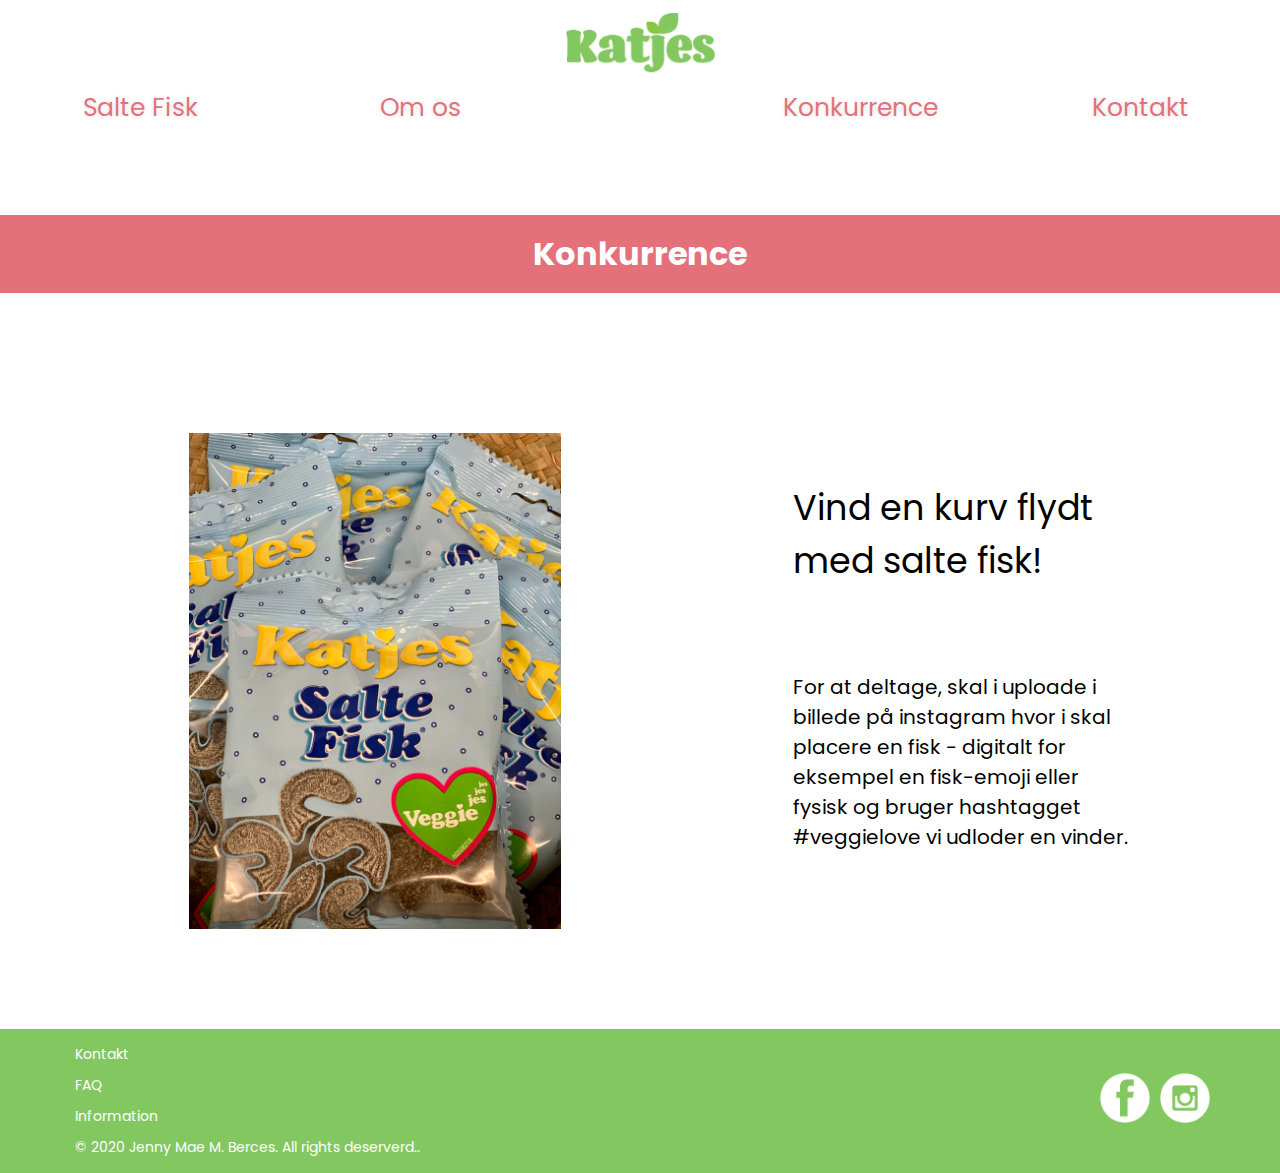
==== commit bbfbc303: "stave fejl" ====
--- a/konkurrence.html
+++ b/konkurrence.html
@@ -71,9 +71,9 @@
                 <h1 id="contact">Konkurrence</h1>
                  
            <section id="indhold">
-                 <img id="Konkurrence" src="/images/IMG_2195.jpg">
+                 <img id="Konkurrence" src="/images/IMG_2195.jpg" alt="Konkurrence til Katjes Salte Fisk">
                <div id="textkonkurrence">
-                 <p id="vind">Vind en kurv flyd med salte fisk!</p>
+                 <p id="vind">Vind en kurv flydt med salte fisk!</p>
                  <p id= "foratdeltage">
 For at deltage, skal i uploade i 
 billede på instagram hvor i skal 
@@ -94,7 +94,7 @@
                     <p> &#169; 2020 Jenny Mae M. Berces. All rights deserverd..</p>  
                 </div>
                 <div id="socialmedie">
-                    <a class="icons" href=""https://www.facebook.com/Katjes/>
+                    <a class="icons" href="https://www.facebook.com/Katjes/">
                         <img src="/images/fb-white-kopi.png" alt="fb" />
                     </a>
                     <a class="icons" href="https://www.instagram.com/katjes_official/?hl=da">
--- a/css/style.css
+++ b/css/style.css
@@ -413,7 +413,7 @@
     #landingMain .subpages a {
         width: 100%;
     }
-
+/* jeg tilpasser footer */
     .footer {
         padding-left: 70px;
         padding-right: 70px;
@@ -479,8 +479,16 @@
     }
     
     /* Jeg tilpasse om os ind*/
-
-       
+    .Værdier{
+        display: flex;
+        flex-direction: column;
+    justify-content: center;
+        align-items: center;
+          width: 100%;
+     }
+       .Værdier img{
+        width: 50%;
+    } 
     
     
 /* jeg tilpasse konkurrence ind*/
